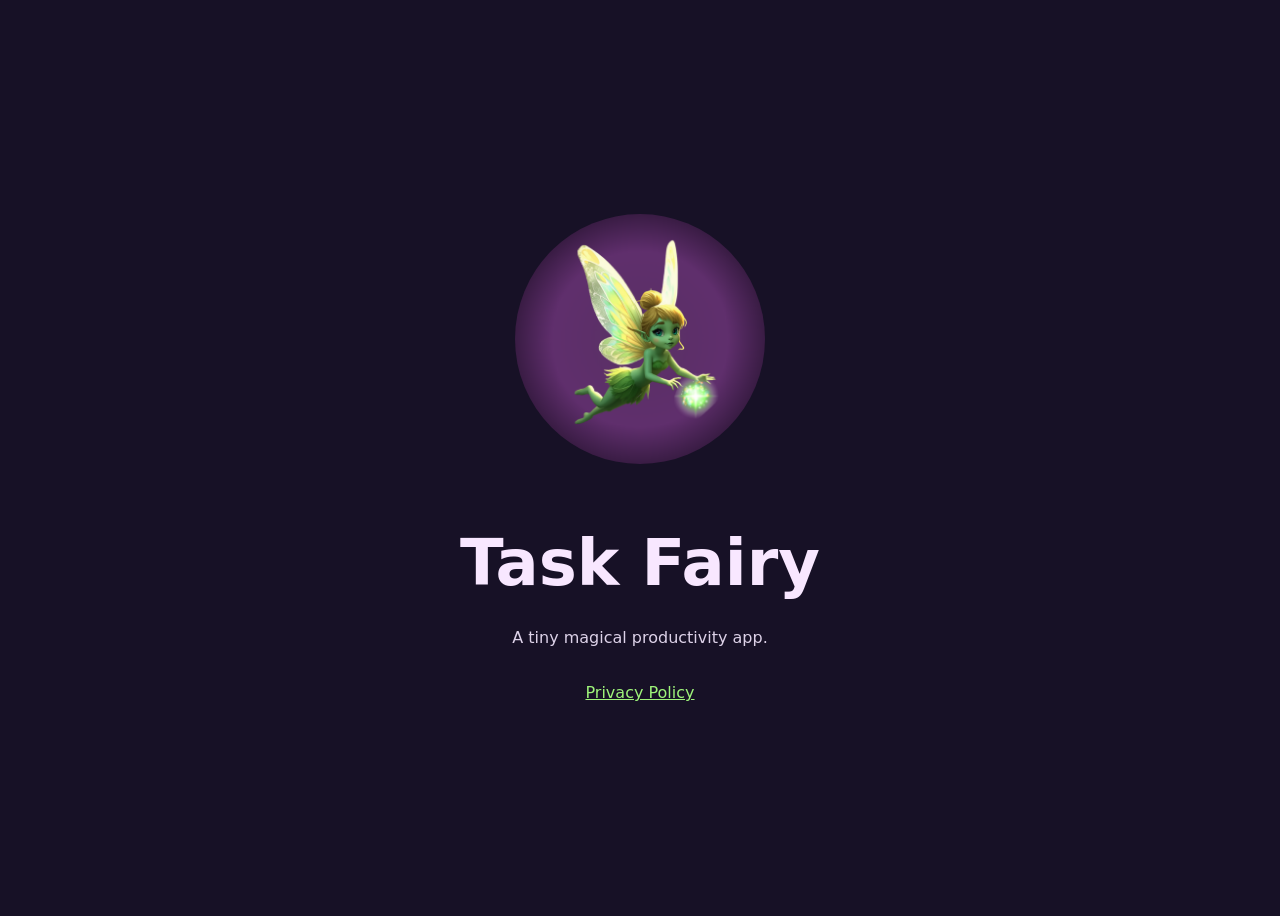
==== index.html @ b9f6925f "Add initial HTML and CSS files for Task Fairy app - Created index.html with basic structure and link" ====
<!DOCTYPE html>
<html lang="en">
<head>
  <meta charset="UTF-8" />
  <meta name="viewport" content="width=device-width, initial-scale=1.0" />
  <link rel="stylesheet" href="css/style.css">
  <title>Task Fairy</title>
</head>
<body>

  <main>

    <img src="assets/fairy.png" alt="Task Fairy" class="fairy">

    <h1>Task Fairy</h1>

    <p>A tiny magical productivity app.</p>

    <a href="privacy.html">Privacy Policy</a>

  </main>

</body>
</html>
---- css/style.css ----
body {
  background: #171126;
  color: #F8E7FF;
  font-family: system-ui, sans-serif;
}

main {
  min-height: 100vh;

  display: flex;
  flex-direction: column;
  align-items: center;
  justify-content: center;

  text-align: center;
}

.fairy {
  width: 250px;
  margin-bottom: 20px;
}

h1 {
  font-size: 4rem;
  margin-bottom: 12px;
}

p {
  margin-bottom: 36px;
  color: #DDD2E8;
}

a {
  color: #9EF47A;
}

a:hover {
  opacity: .75;
}

.button {
  display: inline-block;
  margin-top: 24px;
  padding: 14px 28px;
  border-radius: 999px;
  background: #9EF47A;
  color: #171126;
  font-weight: 700;
}

.button:hover {
  opacity: .9;
}

footer {
  margin-top: 80px;
  text-align: center;
  color: #A998BF;
  font-size: .9rem;
}

.fairy {
  width: 250px;
  height: 250px;
  border-radius: 50%;
  object-fit: cover;
}
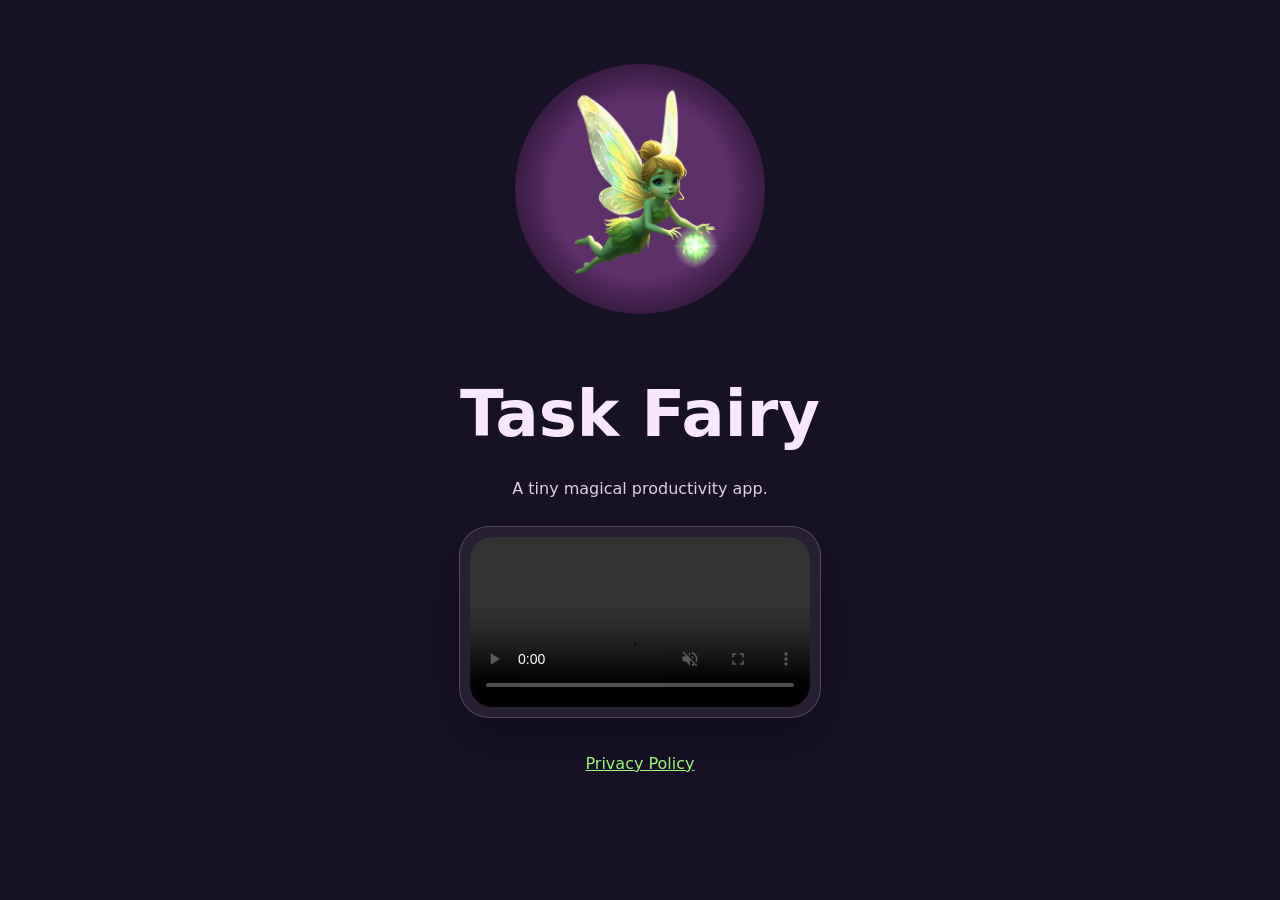
==== commit b8914133: "Add demo video and enhance styling for the Task Fairy app" ====
--- a/index.html
+++ b/index.html
@@ -16,9 +16,16 @@
 
     <p>A tiny magical productivity app.</p>
 
+    <section class="demo" aria-label="Task Fairy app demonstration">
+      <video autoplay muted loop playsinline controls preload="metadata">
+        <source src="assets/task-fairy-demo.mov" type="video/quicktime">
+        Your browser does not support embedded video.
+      </video>
+    </section>
+
     <a href="privacy.html">Privacy Policy</a>
 
   </main>
 
 </body>
-</html>+</html>
--- a/css/style.css
+++ b/css/style.css
@@ -1,4 +1,5 @@
 body {
+  margin: 0;
   background: #171126;
   color: #F8E7FF;
   font-family: system-ui, sans-serif;
@@ -6,12 +7,11 @@
 
 main {
   min-height: 100vh;
-
   display: flex;
   flex-direction: column;
   align-items: center;
-  justify-content: center;
-
+  box-sizing: border-box;
+  padding: 64px 24px 40px;
   text-align: center;
 }
 
@@ -26,8 +26,26 @@
 }
 
 p {
+  margin-bottom: 28px;
+  color: #DDD2E8;
+}
+
+.demo {
+  width: min(100%, 340px);
   margin-bottom: 36px;
-  color: #DDD2E8;
+  padding: 10px;
+  border: 1px solid rgba(248, 231, 255, 0.2);
+  border-radius: 30px;
+  background: rgba(248, 231, 255, 0.07);
+  box-shadow: 0 20px 55px rgba(0, 0, 0, 0.35);
+}
+
+.demo video {
+  display: block;
+  width: 100%;
+  max-height: 70vh;
+  border-radius: 22px;
+  background: #0d0916;
 }
 
 a {
@@ -64,4 +82,4 @@
   height: 250px;
   border-radius: 50%;
   object-fit: cover;
-}+}
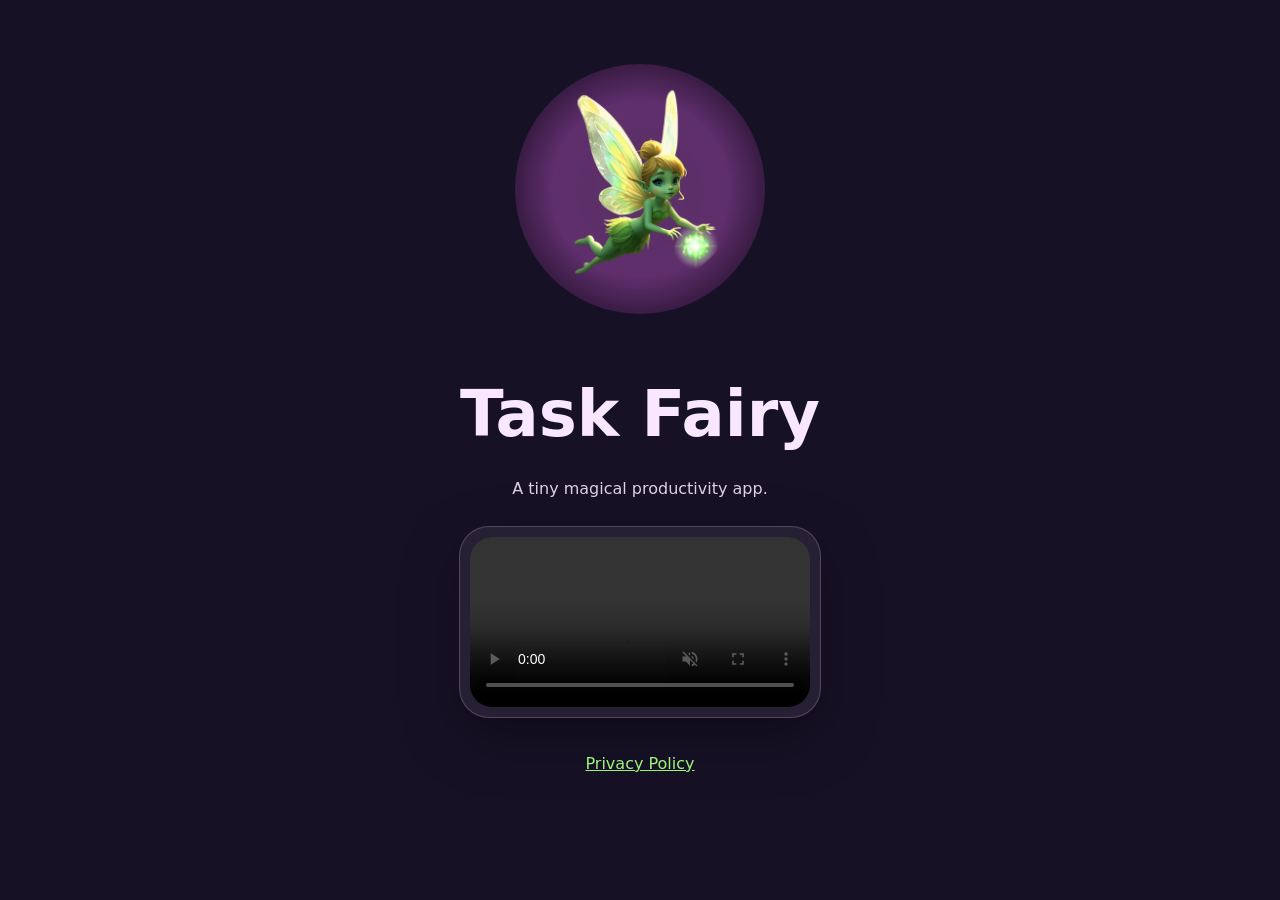
==== commit a2f31356: "Replace demo video format and update video source in index.html" ====
--- a/index.html
+++ b/index.html
@@ -18,7 +18,7 @@
 
     <section class="demo" aria-label="Task Fairy app demonstration">
       <video autoplay muted loop playsinline controls preload="metadata">
-        <source src="assets/task-fairy-demo.mov" type="video/quicktime">
+        <source src="assets/task-fairy-demo.mp4" type="video/mp4">
         Your browser does not support embedded video.
       </video>
     </section>
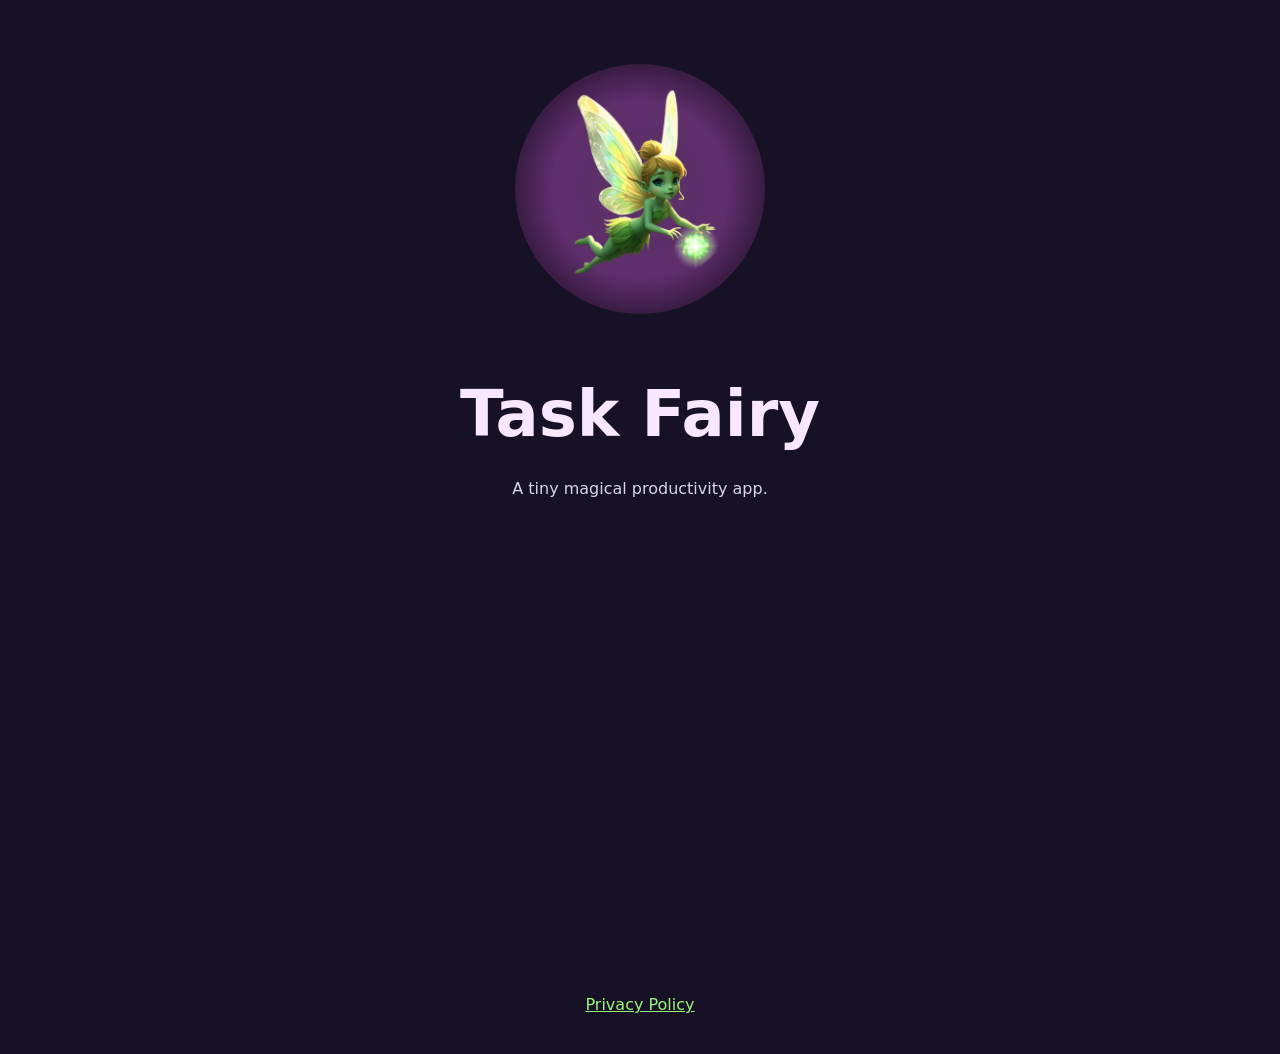
==== commit b87061ee: "Refactor demo section styles and update video dimensions in HTML" ====
--- a/index.html
+++ b/index.html
@@ -17,7 +17,7 @@
     <p>A tiny magical productivity app.</p>
 
     <section class="demo" aria-label="Task Fairy app demonstration">
-      <video autoplay muted loop playsinline controls preload="metadata">
+      <video autoplay muted loop playsinline preload="metadata">
         <source src="assets/task-fairy-demo.mp4" type="video/mp4">
         Your browser does not support embedded video.
       </video>
--- a/css/style.css
+++ b/css/style.css
@@ -31,21 +31,17 @@
 }
 
 .demo {
-  width: min(100%, 340px);
+  width: min(100%, 260px);
   margin-bottom: 36px;
-  padding: 10px;
-  border: 1px solid rgba(248, 231, 255, 0.2);
-  border-radius: 30px;
-  background: rgba(248, 231, 255, 0.07);
-  box-shadow: 0 20px 55px rgba(0, 0, 0, 0.35);
 }
 
 .demo video {
   display: block;
   width: 100%;
-  max-height: 70vh;
-  border-radius: 22px;
-  background: #0d0916;
+  aspect-ratio: 3 / 5;
+  background: #171126;
+  object-fit: cover;
+  object-position: center 56%;
 }
 
 a {
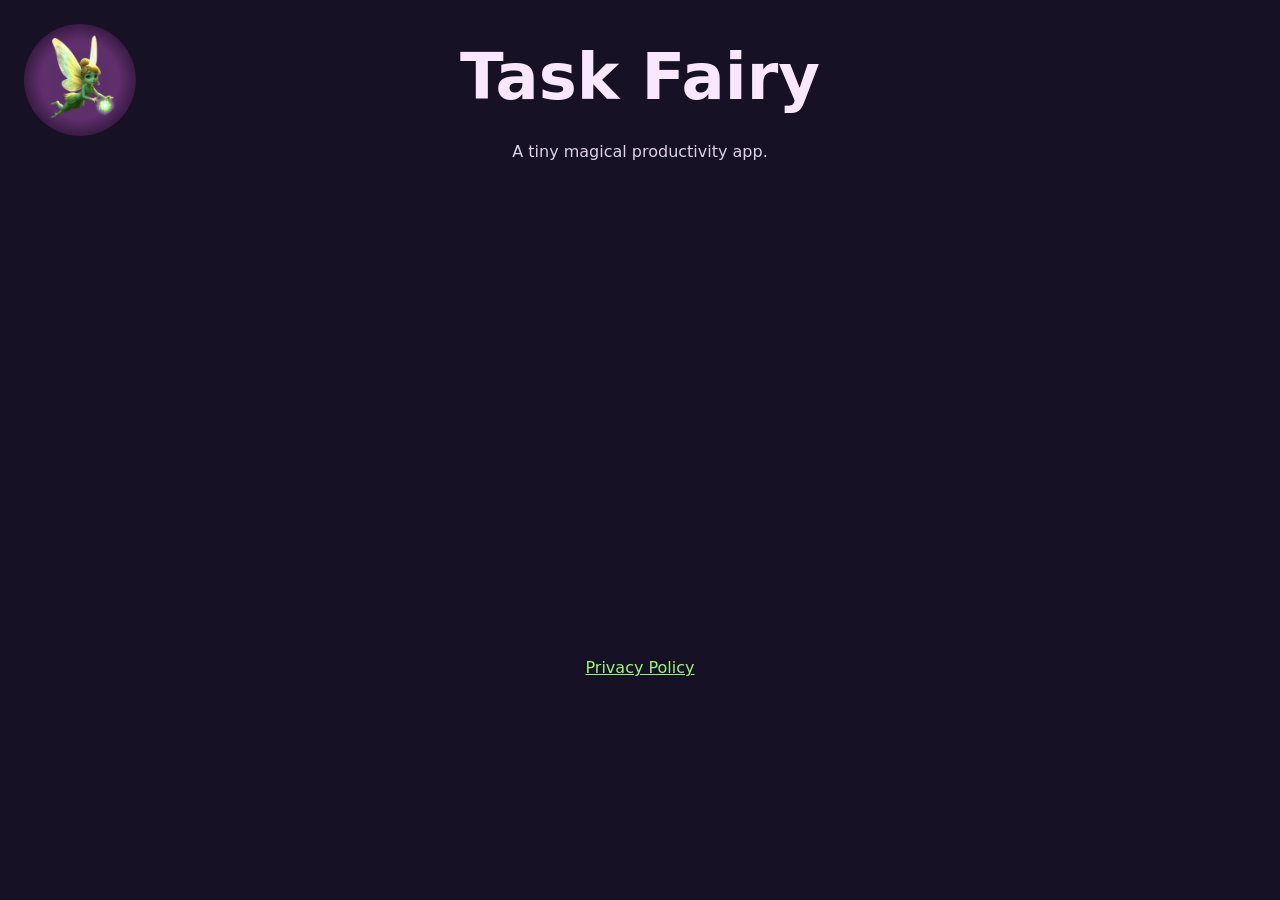
==== commit fc1d574a: "Refactor styles for main layout and fairy image; update CSS version in HTML" ====
--- a/index.html
+++ b/index.html
@@ -3,7 +3,7 @@
 <head>
   <meta charset="UTF-8" />
   <meta name="viewport" content="width=device-width, initial-scale=1.0" />
-  <link rel="stylesheet" href="css/style.css">
+  <link rel="stylesheet" href="css/style.css?v=5">
   <title>Task Fairy</title>
 </head>
 <body>
@@ -17,7 +17,7 @@
     <p>A tiny magical productivity app.</p>
 
     <section class="demo" aria-label="Task Fairy app demonstration">
-      <video autoplay muted loop playsinline preload="metadata">
+      <video id="task-fairy-demo" autoplay muted loop playsinline preload="auto">
         <source src="assets/task-fairy-demo.mp4" type="video/mp4">
         Your browser does not support embedded video.
       </video>
@@ -27,5 +27,14 @@
 
   </main>
 
+  <script>
+    const demoVideo = document.getElementById("task-fairy-demo");
+
+    demoVideo.muted = true;
+    demoVideo.play().catch(() => {
+      demoVideo.addEventListener("canplay", () => demoVideo.play(), { once: true });
+    });
+  </script>
+
 </body>
 </html>
--- a/css/style.css
+++ b/css/style.css
@@ -6,22 +6,29 @@
 }
 
 main {
+  position: relative;
   min-height: 100vh;
   display: flex;
   flex-direction: column;
   align-items: center;
   box-sizing: border-box;
-  padding: 64px 24px 40px;
+  padding: 32px 24px 40px;
   text-align: center;
 }
 
 .fairy {
-  width: 250px;
-  margin-bottom: 20px;
+  position: absolute;
+  top: 24px;
+  left: 24px;
+  width: 112px;
+  height: 112px;
+  border-radius: 50%;
+  object-fit: cover;
 }
 
 h1 {
   font-size: 4rem;
+  margin-top: 8px;
   margin-bottom: 12px;
 }
 
@@ -33,15 +40,19 @@
 .demo {
   width: min(100%, 260px);
   margin-bottom: 36px;
+  background: #171126;
 }
 
 .demo video {
   display: block;
   width: 100%;
   aspect-ratio: 3 / 5;
-  background: #171126;
+  border: 0;
+  outline: 0;
+  background: transparent;
   object-fit: cover;
-  object-position: center 56%;
+  object-position: center 62%;
+  mix-blend-mode: lighten;
 }
 
 a {
@@ -73,9 +84,20 @@
   font-size: .9rem;
 }
 
-.fairy {
-  width: 250px;
-  height: 250px;
-  border-radius: 50%;
-  object-fit: cover;
+@media (max-width: 600px) {
+  main {
+    padding-top: 24px;
+  }
+
+  .fairy {
+    top: 16px;
+    left: 16px;
+    width: 58px;
+    height: 58px;
+  }
+
+  h1 {
+    margin-top: 4px;
+    font-size: 3rem;
+  }
 }
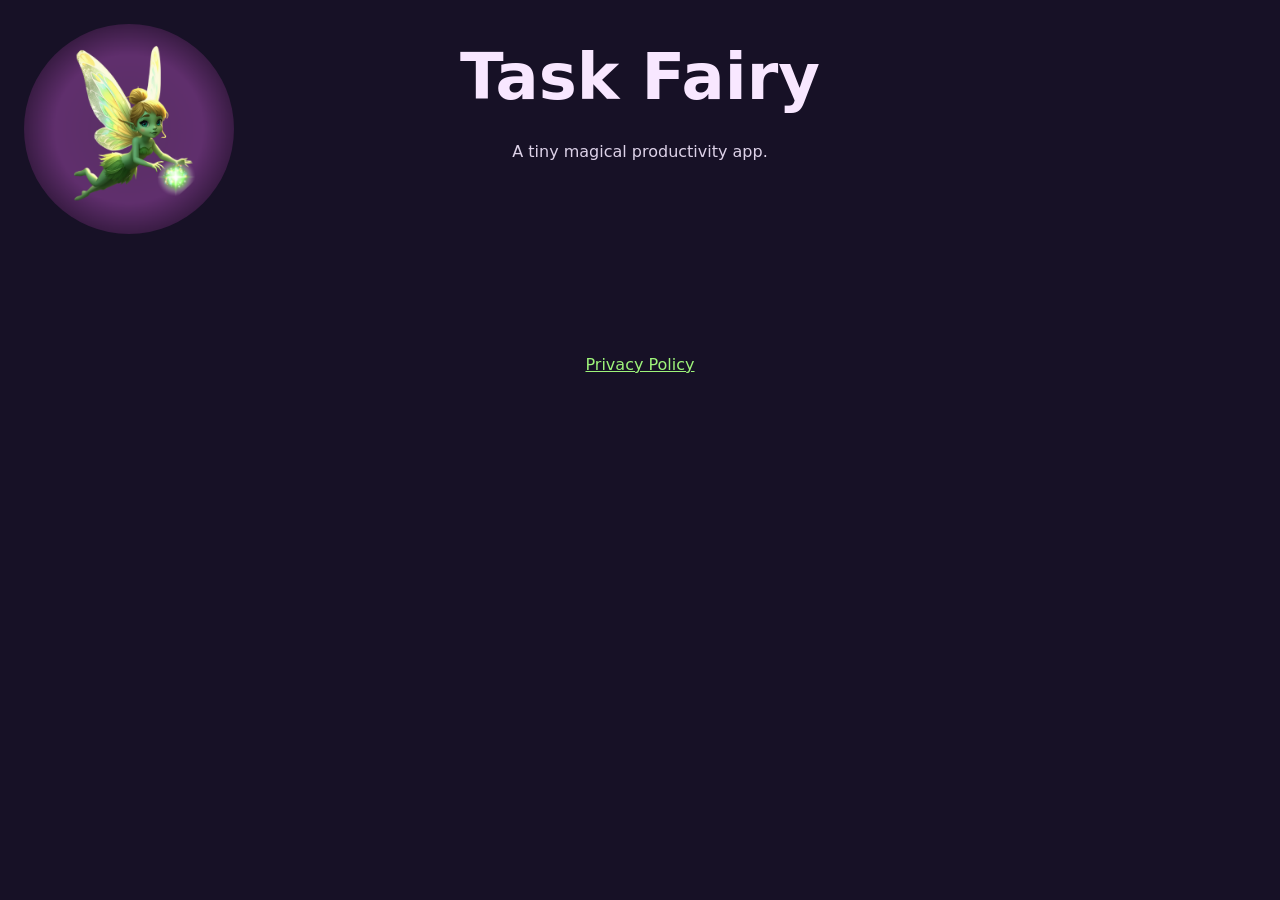
==== commit 9fc8b7ad: "Update demo video and styles; adjust dimensions and versioning in HTML and CSS" ====
--- a/index.html
+++ b/index.html
@@ -3,7 +3,7 @@
 <head>
   <meta charset="UTF-8" />
   <meta name="viewport" content="width=device-width, initial-scale=1.0" />
-  <link rel="stylesheet" href="css/style.css?v=5">
+  <link rel="stylesheet" href="css/style.css?v=8">
   <title>Task Fairy</title>
 </head>
 <body>
@@ -18,7 +18,7 @@
 
     <section class="demo" aria-label="Task Fairy app demonstration">
       <video id="task-fairy-demo" autoplay muted loop playsinline preload="auto">
-        <source src="assets/task-fairy-demo.mp4" type="video/mp4">
+        <source src="assets/task-fairy-demo.mp4?v=6" type="video/mp4">
         Your browser does not support embedded video.
       </video>
     </section>
--- a/css/style.css
+++ b/css/style.css
@@ -20,8 +20,8 @@
   position: absolute;
   top: 24px;
   left: 24px;
-  width: 112px;
-  height: 112px;
+  width: 210px;
+  height: 210px;
   border-radius: 50%;
   object-fit: cover;
 }
@@ -46,12 +46,10 @@
 .demo video {
   display: block;
   width: 100%;
-  aspect-ratio: 3 / 5;
+  height: auto;
   border: 0;
   outline: 0;
   background: transparent;
-  object-fit: cover;
-  object-position: center 62%;
   mix-blend-mode: lighten;
 }
 
@@ -92,8 +90,8 @@
   .fairy {
     top: 16px;
     left: 16px;
-    width: 58px;
-    height: 58px;
+    width: 96px;
+    height: 96px;
   }
 
   h1 {
